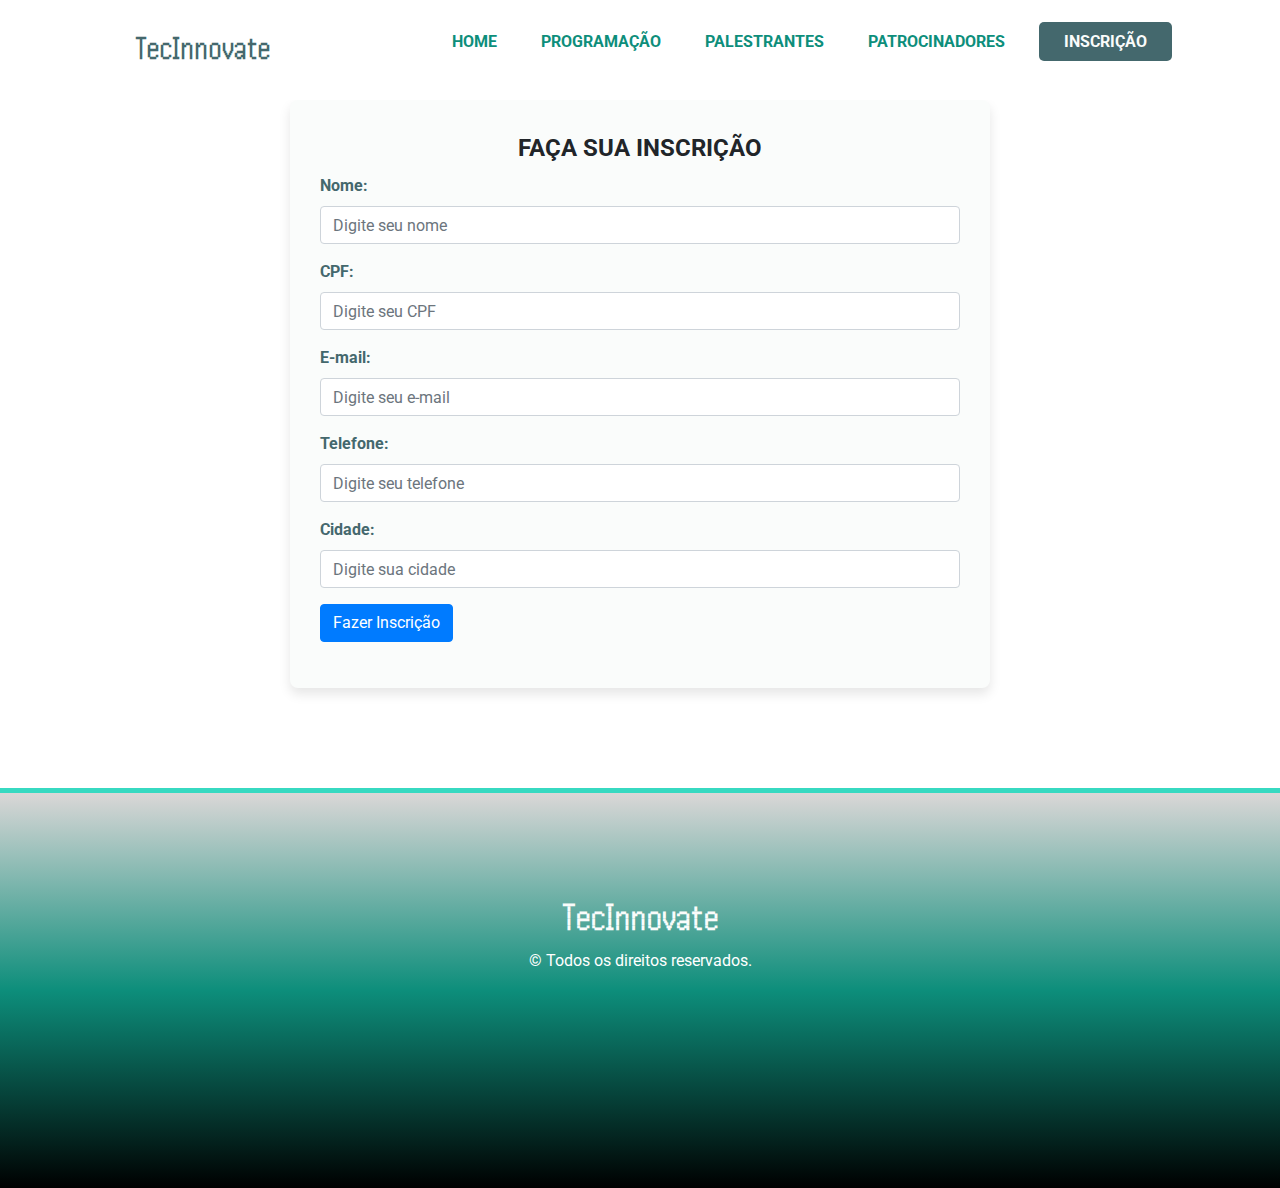
==== inscricao.html @ 3ca56224 "Adicionando novos arquivos e fazendo algumas alterações" ====
<!DOCTYPE html>
<html lang="en">

  <head>
    <meta charset="UTF-8" />
    <meta name="viewport" content="width=device-width, initial-scale=1.0" />
    <meta
      name="description"
      content="Um site de exemplo para inovação tecnologica"
    />
    <meta name="keywords" content="inovação, palestra, html, css" />
    <title>TecInnovate - Inscrição</title>
    <link rel="stylesheet" href="css/estilo.css" />
    <link rel="stylesheet" href="https://stackpath.bootstrapcdn.com/bootstrap/4.5.2/css/bootstrap.min.css">
  </head>

  <body>
        <nav class="navbar">
        <div class="logo">
            <h1><a href="#">TecInnovate</a></h1>
        </div>
        <ul class="menu">
            <li><a href="index.html">Home</a></li>
            <li><a href="programacao.html">Programação</a></li>
            <li><a href="palestrantes.html">Palestrantes</a></li>
            <li><a href="patrocinadores.html">Patrocinadores</a></li>
            <li id="inscricao"><a href="inscricao.html">Inscrição</a></li>
        </ul>
        </nav>
        <main>
            <div class="container">
                <form action="#">
                    <fieldset>
                        <legend>Faça sua Inscrição</legend>
                        <div class="form-group">
                            <label for="nome">Nome:</label>
                            <input type="text" id="nome" class="form-control" placeholder="Digite seu nome">
                        </div>
                        <div class="form-group">
                            <label for="cpf">CPF:</label>
                            <input type="text" id="cpf" class="form-control" placeholder="Digite seu CPF">
                        </div>
                        <div class="form-group">
                            <label for="email">E-mail:</label>
                            <input type="email" id="email" class="form-control" placeholder="Digite seu e-mail">
                        </div>
                        <div class="form-group">
                            <label for="telefone">Telefone:</label>
                            <input type="text" id="telefone" class="form-control" placeholder="Digite seu telefone">
                        </div>
                        <div class="form-group">
                            <label for="cidade">Cidade:</label>
                            <input type="text" id="cidade" class="form-control" placeholder="Digite sua cidade">
                        </div>
                        <div class="form-group">
                            <button type="submit" class="btn btn-primary">Fazer Inscrição</button>
                        </div>
                    </fieldset>
                </form>
            </div>
        </main>
        <footer>
            <div class="rodape">
                <h1 class="agencia">TecInnovate</h1>
                <p style="color: white">&copy; Todos os direitos reservados.</p>
            </div>
        </footer>
  </body>
</html>
---- css/estilo.css ----
@import url('https://fonts.googleapis.com/css2?family=Handjet:wght@100..900&display=swap');
@import url('https://fonts.googleapis.com/css2?family=Handjet:wght@100..900&family=Roboto:ital,wght@0,100;0,300;0,400;0,500;0,700;0,900;1,100;1,300;1,400;1,500;1,700;1,900&display=swap');

:root {
    --cor1: #FAFCFB;
    --cor2: #DAD7D7;
    --cor3: #37D9C1;
    --cor4: #0D8E7B;
    --cor5: #44686D;
}

* {
    box-sizing: border-box;
}

body {
    margin: 0;
    font-family: 'Roboto', sans-serif;
}

.navbar {
    display: flex;
    flex-flow: row wrap;
    height: 100px;
    justify-content: space-between;
    align-items: center;
    background: white;
    position: fixed;
    width: 100%;
}

.logo {
    flex: 20%;
    margin-left: 5%;
    /* border: 1px solid red; */
    text-align: center;
}

.logo h1 a {
    text-decoration: none;
    font-family: 'Handjet', sans-serif;
    font-size: 34px;
    color: var(--cor5);
}

.menu {
    flex: 70%;
    margin-right: 5%;
    text-align: right;
    /* border: 1px solid deeppink; */
    padding: 20px;
}

.menu li {
    display: inline-block;
    list-style: none;
    font-weight: bold;
}

.menu a {
    text-decoration: none;
    text-transform: uppercase;
    color: var(--cor4);
    text-align: right;
    margin: 10px;
    padding: 10px;

}

.menu a:hover {
    color: var(--cor3);
    border-top: 2px solid var(--cor4);
}

#inscricao  a {
    background: var(--cor5);
    padding: 10px 25px;
    color: var(--cor1);
    border-radius: 5px;
    border: none;
}

#inscricao  a:hover {
    background: var(--cor3);
}

.header {
    display: flex;
    flex-flow: row wrap;
    justify-content: center;
    align-items: center;
    background: var(--cor1);
    padding-top: 100px;
}

.headline {
    /* border: 1px solid black; */
    flex: 40%;
    margin-left: 10%;
}

.headline h2 {
    font-weight: bold;
    font-size: 20px;
    color: var(--cor4);
    padding: 0;
    margin: 0;
}

.headline p {
    color: var(--cor1);
    text-align: left;
}

.participar-btn {
    background: var(--cor5);
    display: inline-block;
    color: var(--cor1);
    padding: 20px;
    text-decoration: none;
    border-radius: 5px;
    font-weight: bold;
    text-transform: uppercase;
}

.participar-btn:hover {
    background: var(--cor3);
}

.img-headline {
    margin-right: 5%;
    flex: 40%;
    /* border: 1px solid red; */
    text-align: center;
}

.conteudo {
    display: flex;
    flex-flow: row wrap;
    background: #fff;
    height: 600px;
    justify-content: center;
    align-items: center;
    padding-top: 100px;
}

.conteudo-img {
    flex: 40%;
    margin-left: 10%;
    /* border: 1px solid rebeccapurple; */
    text-align: center;
}

.conteudo-text {
    flex: 40%;
    margin-right: 10%;
    /* border: 1px solid brown; */
    text-align: right;
    color: var(--cor5);

}

.conteudo-text h2 {
    font-size: 35px;
    color: var(--cor4);
    text-align: center
}

.conteudo-btn {
    text-decoration: none;
    text-transform: uppercase;
    background-color: #0D8E7B;
    padding: 20px;
    border-radius: 5px;
    color: var(--cor1);
    font-weight: bold;
    display: inline-block;
}

.conteudo-btn:hover {
    background-color: var(--cor3);
}

footer {
    margin-top: 100px;
    height: 400px;
    background-image: linear-gradient(180deg, var(--cor2), var(--cor4), black);
    text-align: center;
    border-top: 5px solid var(--cor3);
    width: 100%;
}

.rodape {
    padding: 100px;
}

.agencia {
    font-family: 'Handjet', sans-serif;
    color: var(--cor1);
}

form {
    background-color: var(--cor1);
    border-radius: 8px;
    padding: 30px;
    box-shadow: 0 6px 12px rgba(0,0,0,0.1);
    max-width: 700px;
    margin: 0 auto;
}

fieldset {
    border: none;
}

legend {
    font-size: 1.8rem;
    color: #0D8E7B;
    margin-bottom: 20px;
    text-align: center;
    text-transform: uppercase;
    font-weight: bold;
}

.form-group label {
    font-weight: bold;
    color: var(--cor5);
}

.form-control {
    border-color: var(--cor3);
    border-radius: 0.25rem;
    box-shadow: none;
}

.form-control:focus {
    border-color: var(--cor4);
    box-shadow: 0 0 0 0.2rem rgba(61, 207, 181, 0.25);
}

.btn .btn-primary {
    background-color: var(--cor4);
    border-color: var(--cor4);
    font-size: 1.1rem;
}

.btn-primary:hover {
    background-color: var(--cor3);
    border-color: var(--cor3);
}

.form-control::placeholder {
    color: var(--cor5);
    opacity: 1; /* Firefox */
}
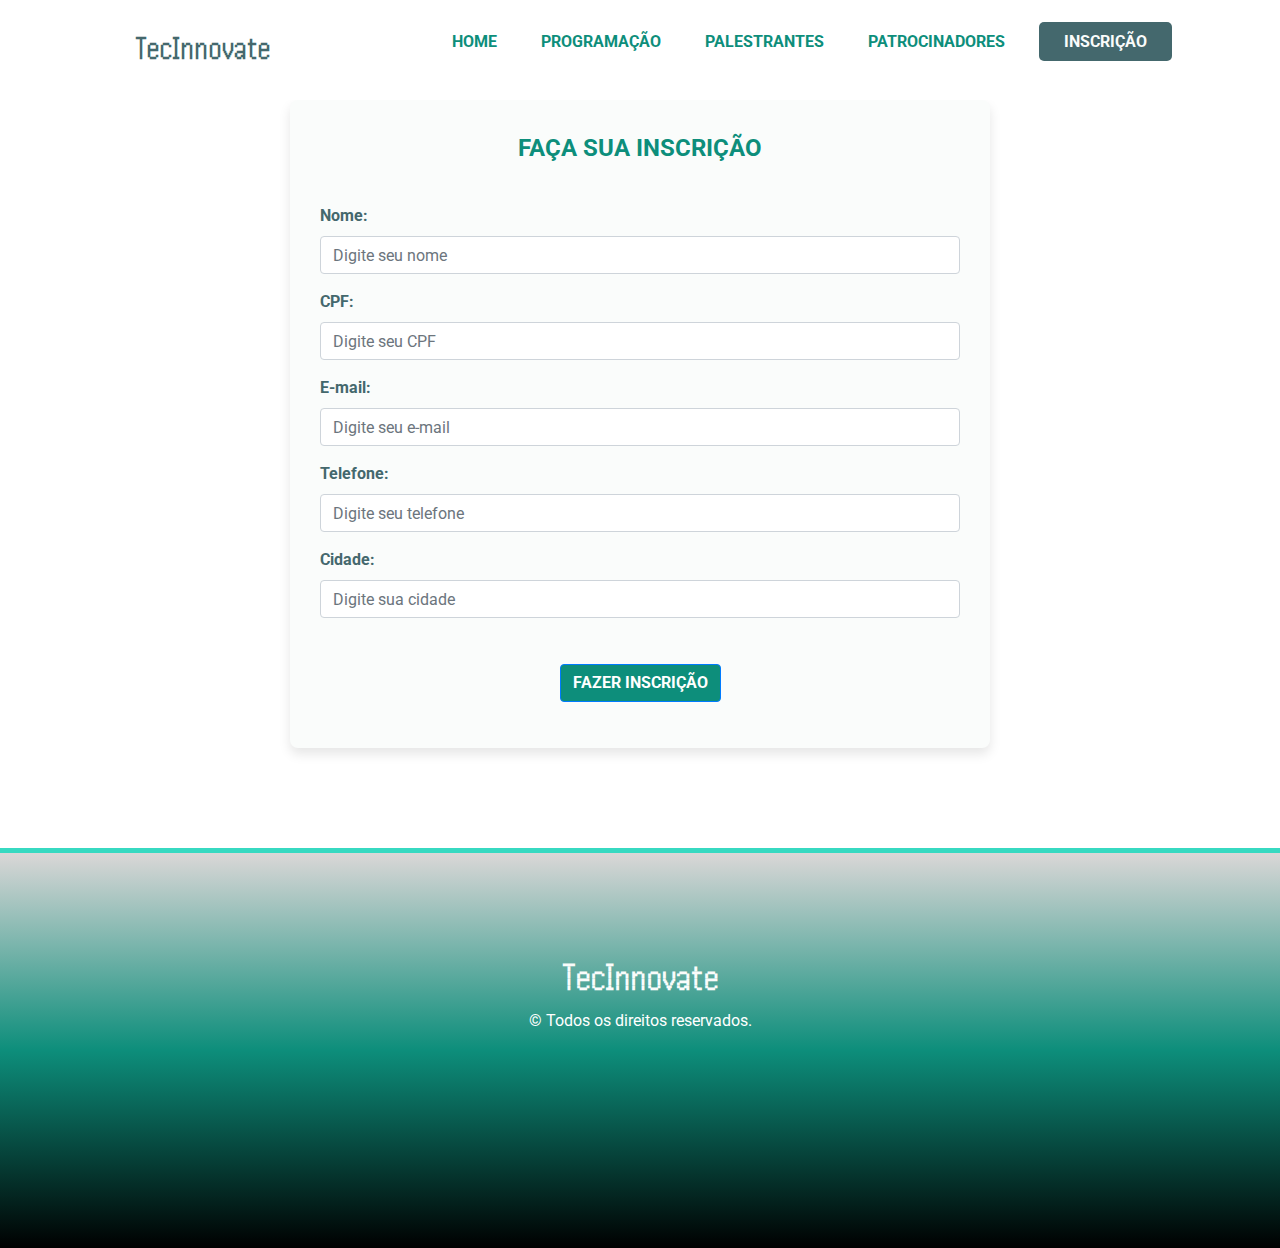
==== commit cccc8032: "Adicionando novos elementos" ====
--- a/inscricao.html
+++ b/inscricao.html
@@ -31,7 +31,7 @@
             <div class="container">
                 <form action="#">
                     <fieldset>
-                        <legend>Faça sua Inscrição</legend>
+                        <legend style="color: var(--cor4); padding-bottom: 30px;">Faça sua Inscrição</legend>
                         <div class="form-group">
                             <label for="nome">Nome:</label>
                             <input type="text" id="nome" class="form-control" placeholder="Digite seu nome">
@@ -52,8 +52,8 @@
                             <label for="cidade">Cidade:</label>
                             <input type="text" id="cidade" class="form-control" placeholder="Digite sua cidade">
                         </div>
-                        <div class="form-group">
-                            <button type="submit" class="btn btn-primary">Fazer Inscrição</button>
+                        <div style="display: flex; justify-content: center; padding-top: 30px" class="form-group" id="btn-inscicao">
+                            <button style="background-color: var(--cor4); text-transform: uppercase; font-weight: bold;" type="submit" class="btn btn-primary">Fazer Inscrição</button>
                         </div>
                     </fieldset>
                 </form>
--- a/css/estilo.css
+++ b/css/estilo.css
@@ -253,4 +253,71 @@
     opacity: 1; /* Firefox */
 }
 
-
+#patrocinadores-card h2{
+    font-family: 'Handjet', sans-serif;
+    font-size: 34px;
+    color: var(--cor4);
+}
+
+#patrocinadores-card p {
+    text-align: justify;
+    color: var(--cor5);
+}
+
+#patrocinador1 {
+    display: flex; 
+    justify-content: center; 
+    align-items: center; 
+    padding-top: 150px;
+}
+
+#patrocinador2 {
+    display: flex; 
+    justify-content: center; 
+    align-items: center;
+    padding-top: 20px;
+}
+
+#patrocinador3 {
+    display: flex; 
+    justify-content: center; 
+    align-items: center;
+    padding-top: 20px;
+}
+
+#patrocinador4 {
+    display: flex; 
+    justify-content: center; 
+    align-items: center;
+    padding-top: 20px;
+}
+
+#patrocinador5 {
+    display: flex; 
+    justify-content: center; 
+    align-items: center;
+    padding-top: 20px;
+}
+
+.text-patrocinador {
+    flex: 40%;
+    margin-left: 10%;
+}
+
+.img-patrocinador {
+    flex: 40%;
+    margin-right: 10%;
+    text-align: center;
+}
+
+.text-patrocinador-inverso {
+    flex: 40%;
+    margin-right: 10%;
+}
+
+.img-patrocinador-inverso {
+    flex: 40%;
+    margin-left: 10%;
+    text-align: center;
+}
+
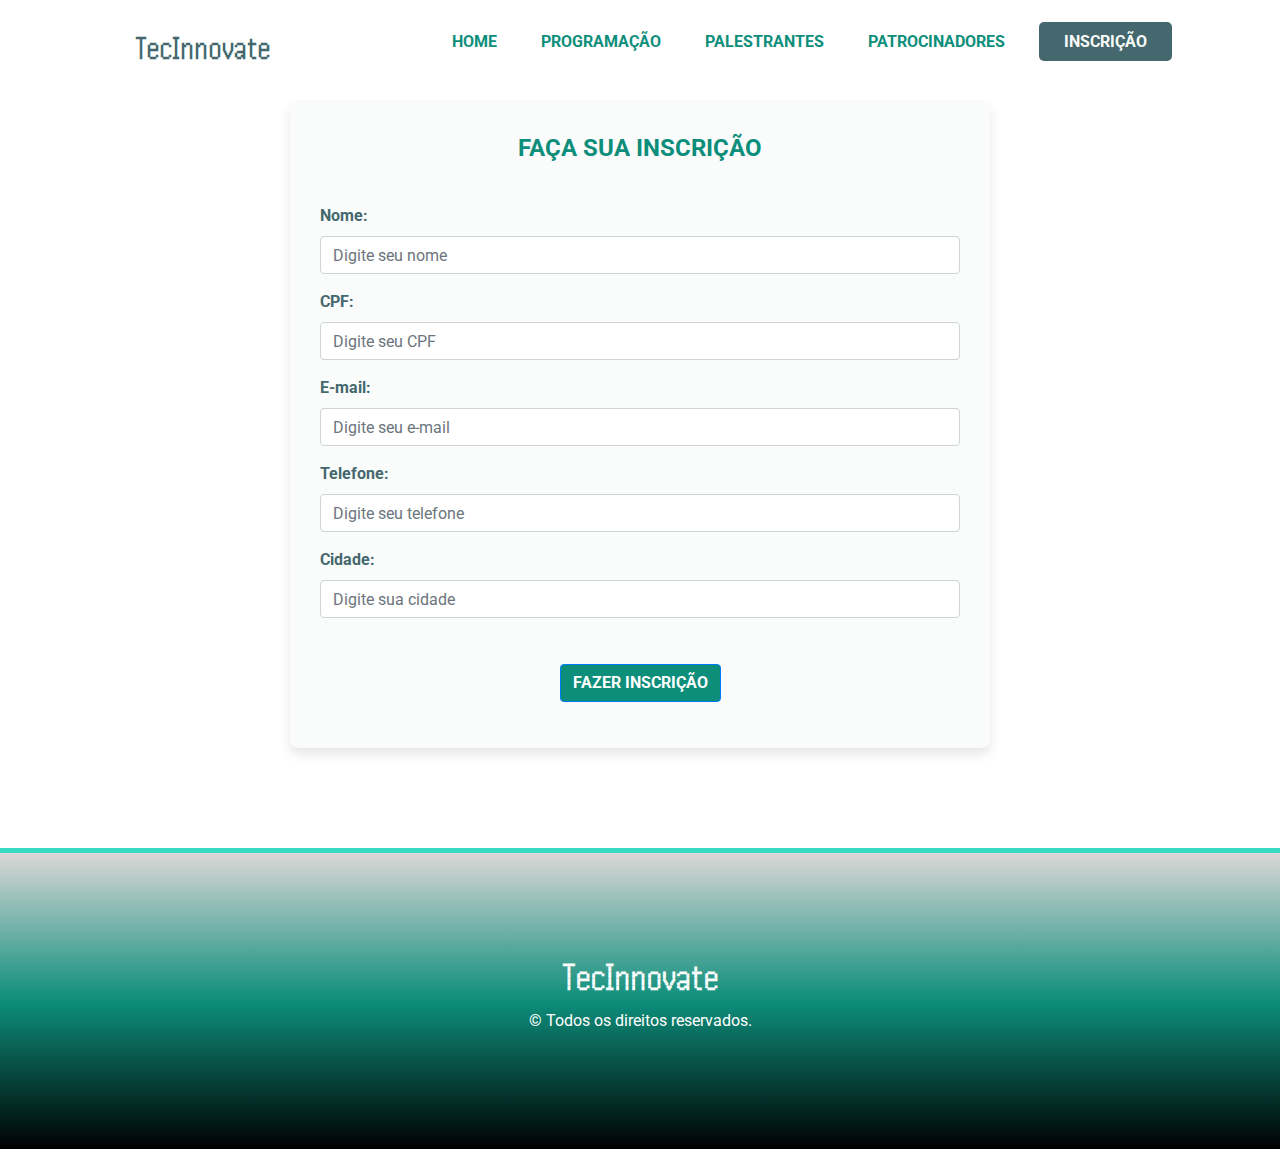
==== commit 7c893e13: "adicionando novos elementos" ====
--- a/inscricao.html
+++ b/inscricao.html
@@ -17,14 +17,14 @@
   <body>
         <nav class="navbar">
         <div class="logo">
-            <h1><a href="#">TecInnovate</a></h1>
+            <h1><a href="index.html">TecInnovate</a></h1>
         </div>
         <ul class="menu">
-            <li><a href="index.html">Home</a></li>
-            <li><a href="programacao.html">Programação</a></li>
-            <li><a href="palestrantes.html">Palestrantes</a></li>
-            <li><a href="patrocinadores.html">Patrocinadores</a></li>
-            <li id="inscricao"><a href="inscricao.html">Inscrição</a></li>
+            <li style="text-decoration: none;" ><a href="index.html">Home</a></li>
+            <li style="text-decoration: none;" ><a href="programacao.html">Programação</a></li>
+            <li style="text-decoration: none;" ><a href="palestrantes.html">Palestrantes</a></li>
+            <li style="text-decoration: none;" ><a href="patrocinadores.html">Patrocinadores</a></li>
+            <li style="text-decoration: none;" id="inscricao"><a href="inscricao.html">Inscrição</a></li>
         </ul>
         </nav>
         <main>
--- a/css/estilo.css
+++ b/css/estilo.css
@@ -183,7 +183,7 @@
 
 footer {
     margin-top: 100px;
-    height: 400px;
+    /* height: 400px; */
     background-image: linear-gradient(180deg, var(--cor2), var(--cor4), black);
     text-align: center;
     border-top: 5px solid var(--cor3);
@@ -321,3 +321,23 @@
     text-align: center;
 }
 
+::-webkit-scrollbar {
+    width: 15px;
+    background-color: var(--cor4);
+}
+
+::-webkit-scrollbar-thumb {
+    background-color: #37D9C1;
+    border-radius: 6px;
+}
+
+.container-carousel {
+    background-color: #44686D;
+}
+
+#text-carossel {
+    position: absolute;
+    left: 60%;
+    bottom: 25%;
+    text-align: justify;
+}
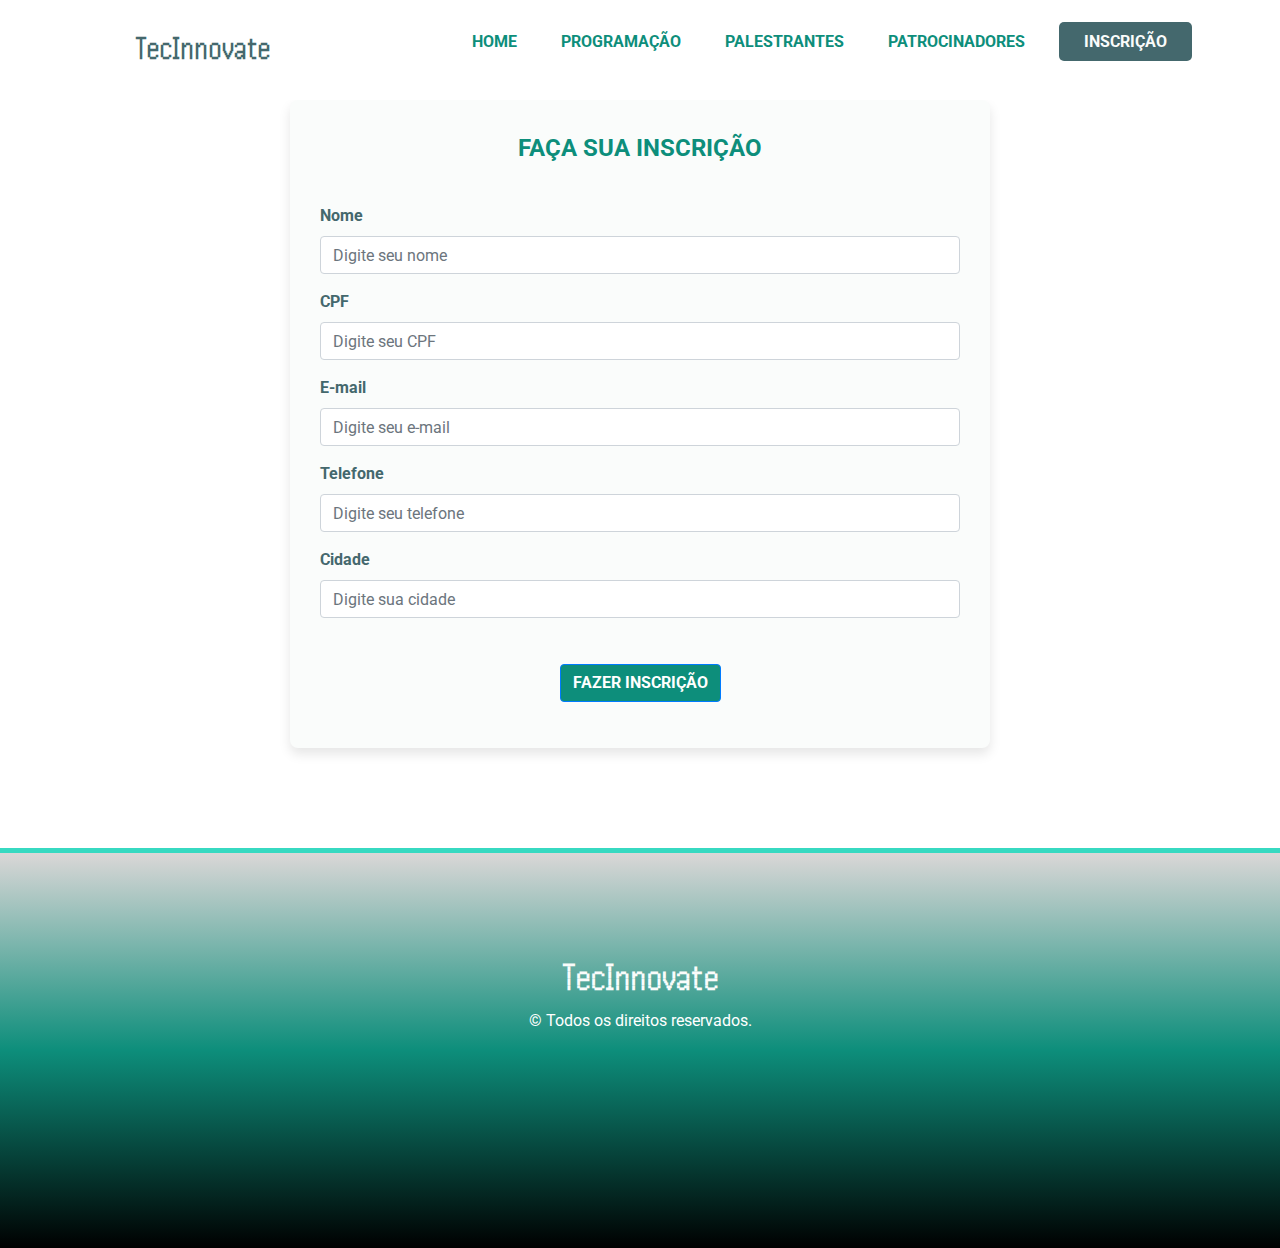
==== commit c012a392: "Subindo arquivos para branch Isaias" ====
--- a/inscricao.html
+++ b/inscricao.html
@@ -17,14 +17,14 @@
   <body>
         <nav class="navbar">
         <div class="logo">
-            <h1><a href="index.html">TecInnovate</a></h1>
+            <h1><a href="index.htm">TecInnovate</a></h1>
         </div>
         <ul class="menu">
-            <li style="text-decoration: none;" ><a href="index.html">Home</a></li>
-            <li style="text-decoration: none;" ><a href="programacao.html">Programação</a></li>
-            <li style="text-decoration: none;" ><a href="palestrantes.html">Palestrantes</a></li>
-            <li style="text-decoration: none;" ><a href="patrocinadores.html">Patrocinadores</a></li>
-            <li style="text-decoration: none;" id="inscricao"><a href="inscricao.html">Inscrição</a></li>
+            <li><a style="text-decoration: none;" href="index.html">Home</a></li>
+            <li><a style="text-decoration: none;" href="programacao.html">Programação</a></li>
+            <li><a style="text-decoration: none;" href="palestrantes.html">Palestrantes</a></li>
+            <li><a style="text-decoration: none;" href="patrocinadores.html">Patrocinadores</a></li>
+            <li style="text-decoration: none;" id="inscricao"><a style="text-decoration: none;" href="inscricao.html">Inscrição</a></li>
         </ul>
         </nav>
         <main>
@@ -33,23 +33,23 @@
                     <fieldset>
                         <legend style="color: var(--cor4); padding-bottom: 30px;">Faça sua Inscrição</legend>
                         <div class="form-group">
-                            <label for="nome">Nome:</label>
+                            <label for="nome">Nome</label>
                             <input type="text" id="nome" class="form-control" placeholder="Digite seu nome">
                         </div>
                         <div class="form-group">
-                            <label for="cpf">CPF:</label>
+                            <label for="cpf">CPF</label>
                             <input type="text" id="cpf" class="form-control" placeholder="Digite seu CPF">
                         </div>
                         <div class="form-group">
-                            <label for="email">E-mail:</label>
+                            <label for="email">E-mail</label>
                             <input type="email" id="email" class="form-control" placeholder="Digite seu e-mail">
                         </div>
                         <div class="form-group">
-                            <label for="telefone">Telefone:</label>
+                            <label for="telefone">Telefone</label>
                             <input type="text" id="telefone" class="form-control" placeholder="Digite seu telefone">
                         </div>
                         <div class="form-group">
-                            <label for="cidade">Cidade:</label>
+                            <label for="cidade">Cidade</label>
                             <input type="text" id="cidade" class="form-control" placeholder="Digite sua cidade">
                         </div>
                         <div style="display: flex; justify-content: center; padding-top: 30px" class="form-group" id="btn-inscicao">
--- a/css/estilo.css
+++ b/css/estilo.css
@@ -9,8 +9,13 @@
     --cor5: #44686D;
 }
 
+/* Estilização universal
+------------------------------- */
+
 * {
     box-sizing: border-box;
+    margin: 0;
+    padding: 0;
 }
 
 body {
@@ -48,7 +53,7 @@
     margin-right: 5%;
     text-align: right;
     /* border: 1px solid deeppink; */
-    padding: 20px;
+    /* padding: 20px; */
 }
 
 .menu li {
@@ -72,18 +77,6 @@
     border-top: 2px solid var(--cor4);
 }
 
-#inscricao  a {
-    background: var(--cor5);
-    padding: 10px 25px;
-    color: var(--cor1);
-    border-radius: 5px;
-    border: none;
-}
-
-#inscricao  a:hover {
-    background: var(--cor3);
-}
-
 .header {
     display: flex;
     flex-flow: row wrap;
@@ -121,6 +114,7 @@
     border-radius: 5px;
     font-weight: bold;
     text-transform: uppercase;
+    margin-top: 20px;
 }
 
 .participar-btn:hover {
@@ -163,7 +157,8 @@
 .conteudo-text h2 {
     font-size: 35px;
     color: var(--cor4);
-    text-align: center
+    text-align: center;
+    padding-bottom: 10px;
 }
 
 .conteudo-btn {
@@ -175,15 +170,31 @@
     color: var(--cor1);
     font-weight: bold;
     display: inline-block;
+    margin-top: 20px;
 }
 
 .conteudo-btn:hover {
     background-color: var(--cor3);
 }
 
+#inscricao a {
+    background: var(--cor5);
+    padding: 10px 25px;
+    color: var(--cor1);
+    border-radius: 5px;
+    border: none;
+}
+
+#inscricao a:hover {
+    background: var(--cor3);
+}
+
+/* rodapé
+----------------------------- */
+
 footer {
     margin-top: 100px;
-    /* height: 400px; */
+    height: 400px;
     background-image: linear-gradient(180deg, var(--cor2), var(--cor4), black);
     text-align: center;
     border-top: 5px solid var(--cor3);
@@ -198,12 +209,15 @@
     font-family: 'Handjet', sans-serif;
     color: var(--cor1);
 }
+
+/* Seção inscrição
+--------------------------------- */
 
 form {
     background-color: var(--cor1);
     border-radius: 8px;
     padding: 30px;
-    box-shadow: 0 6px 12px rgba(0,0,0,0.1);
+    box-shadow: 0 6px 12px rgba(0, 0, 0, 0.1);
     max-width: 700px;
     margin: 0 auto;
 }
@@ -250,10 +264,35 @@
 
 .form-control::placeholder {
     color: var(--cor5);
-    opacity: 1; /* Firefox */
-}
-
-#patrocinadores-card h2{
+    opacity: 1;
+    /* Firefox */
+}
+
+/* Seção palestrantes
+---------------------------------------------- */
+
+.container-carrosel {
+    display: flex;
+    justify-content: center;
+    align-items: center;
+    width: 100vw;
+    padding-top: 70px;
+}
+
+#carouselExampleCaptions {
+    max-width: 700px;
+    max-height: 580px;
+    text-align: center
+}
+
+.d-block .w-100 {
+    width: 600px;
+}
+
+/* Seção Patrocinador
+------------------------------------ */
+
+#patrocinadores-card h2 {
     font-family: 'Handjet', sans-serif;
     font-size: 34px;
     color: var(--cor4);
@@ -265,36 +304,36 @@
 }
 
 #patrocinador1 {
-    display: flex; 
-    justify-content: center; 
-    align-items: center; 
+    display: flex;
+    justify-content: center;
+    align-items: center;
     padding-top: 150px;
 }
 
 #patrocinador2 {
-    display: flex; 
-    justify-content: center; 
+    display: flex;
+    justify-content: center;
     align-items: center;
     padding-top: 20px;
 }
 
 #patrocinador3 {
-    display: flex; 
-    justify-content: center; 
+    display: flex;
+    justify-content: center;
     align-items: center;
     padding-top: 20px;
 }
 
 #patrocinador4 {
-    display: flex; 
-    justify-content: center; 
+    display: flex;
+    justify-content: center;
     align-items: center;
     padding-top: 20px;
 }
 
 #patrocinador5 {
-    display: flex; 
-    justify-content: center; 
+    display: flex;
+    justify-content: center;
     align-items: center;
     padding-top: 20px;
 }
@@ -319,25 +358,4 @@
     flex: 40%;
     margin-left: 10%;
     text-align: center;
-}
-
-::-webkit-scrollbar {
-    width: 15px;
-    background-color: var(--cor4);
-}
-
-::-webkit-scrollbar-thumb {
-    background-color: #37D9C1;
-    border-radius: 6px;
-}
-
-.container-carousel {
-    background-color: #44686D;
-}
-
-#text-carossel {
-    position: absolute;
-    left: 60%;
-    bottom: 25%;
-    text-align: justify;
-}
+}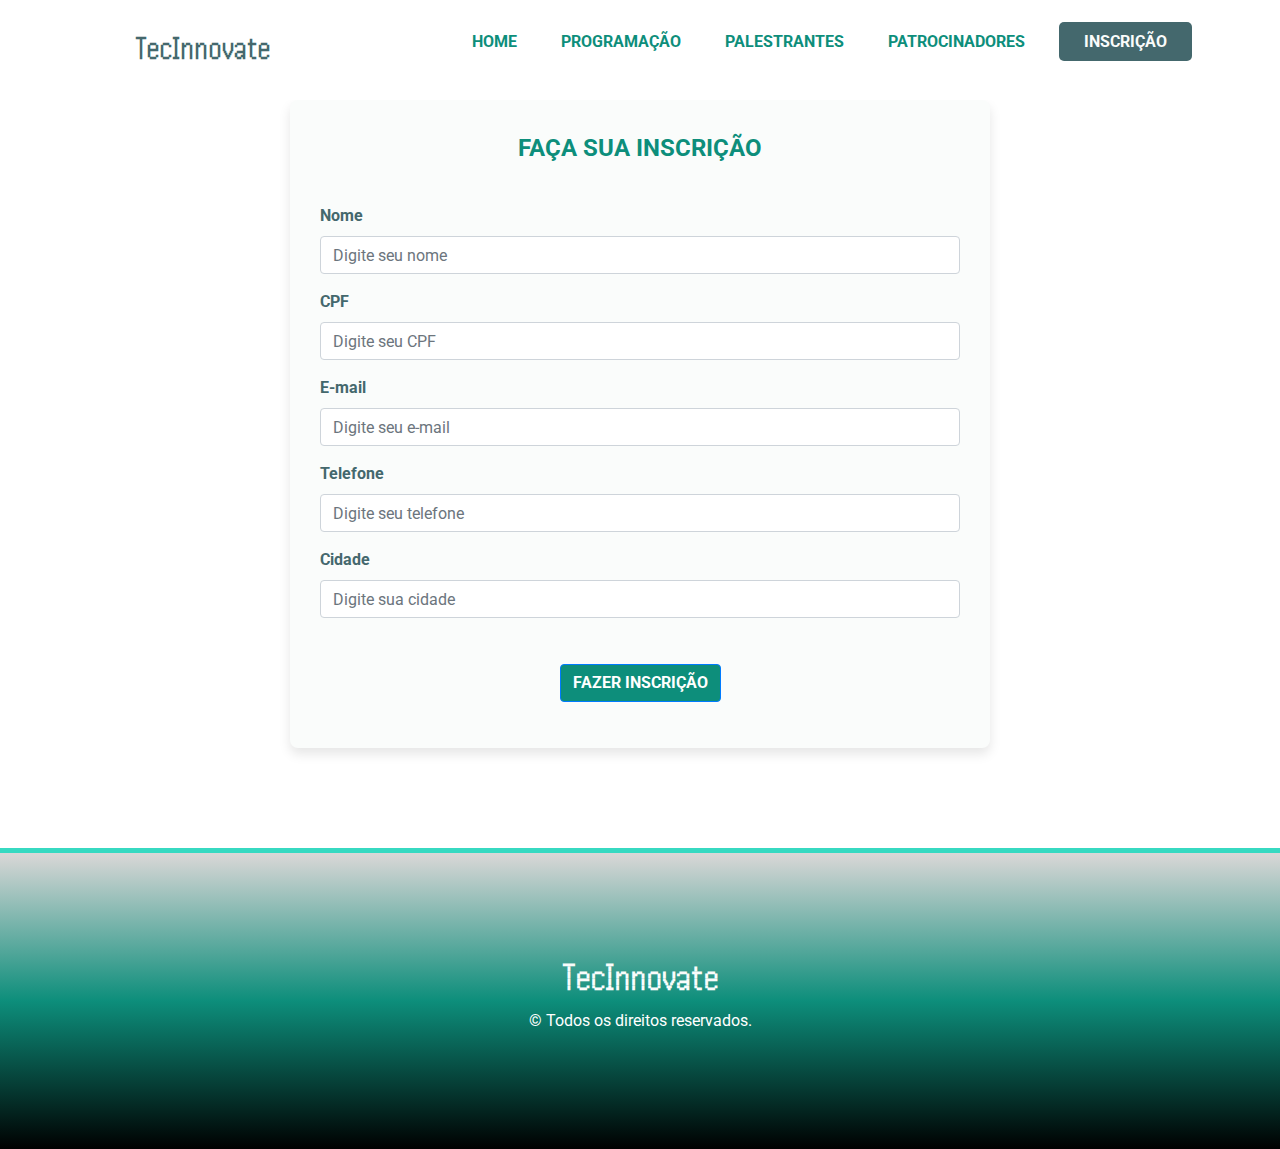
==== commit 377579a8: "Merge branch 'main' into isaias" ====
--- a/inscricao.html
+++ b/inscricao.html
@@ -17,6 +17,7 @@
   <body>
         <nav class="navbar">
         <div class="logo">
+          
             <h1><a href="index.htm">TecInnovate</a></h1>
         </div>
         <ul class="menu">
@@ -25,6 +26,7 @@
             <li><a style="text-decoration: none;" href="palestrantes.html">Palestrantes</a></li>
             <li><a style="text-decoration: none;" href="patrocinadores.html">Patrocinadores</a></li>
             <li style="text-decoration: none;" id="inscricao"><a style="text-decoration: none;" href="inscricao.html">Inscrição</a></li>
+
         </ul>
         </nav>
         <main>
--- a/css/estilo.css
+++ b/css/estilo.css
@@ -194,7 +194,7 @@
 
 footer {
     margin-top: 100px;
-    height: 400px;
+    /* height: 400px; */
     background-image: linear-gradient(180deg, var(--cor2), var(--cor4), black);
     text-align: center;
     border-top: 5px solid var(--cor3);
@@ -358,4 +358,24 @@
     flex: 40%;
     margin-left: 10%;
     text-align: center;
-}+
+::-webkit-scrollbar {
+    width: 15px;
+    background-color: var(--cor4);
+}
+
+::-webkit-scrollbar-thumb {
+    background-color: #37D9C1;
+    border-radius: 6px;
+}
+
+.container-carousel {
+    background-color: #44686D;
+}
+
+#text-carossel {
+    position: absolute;
+    left: 60%;
+    bottom: 25%;
+    text-align: justify;
+}
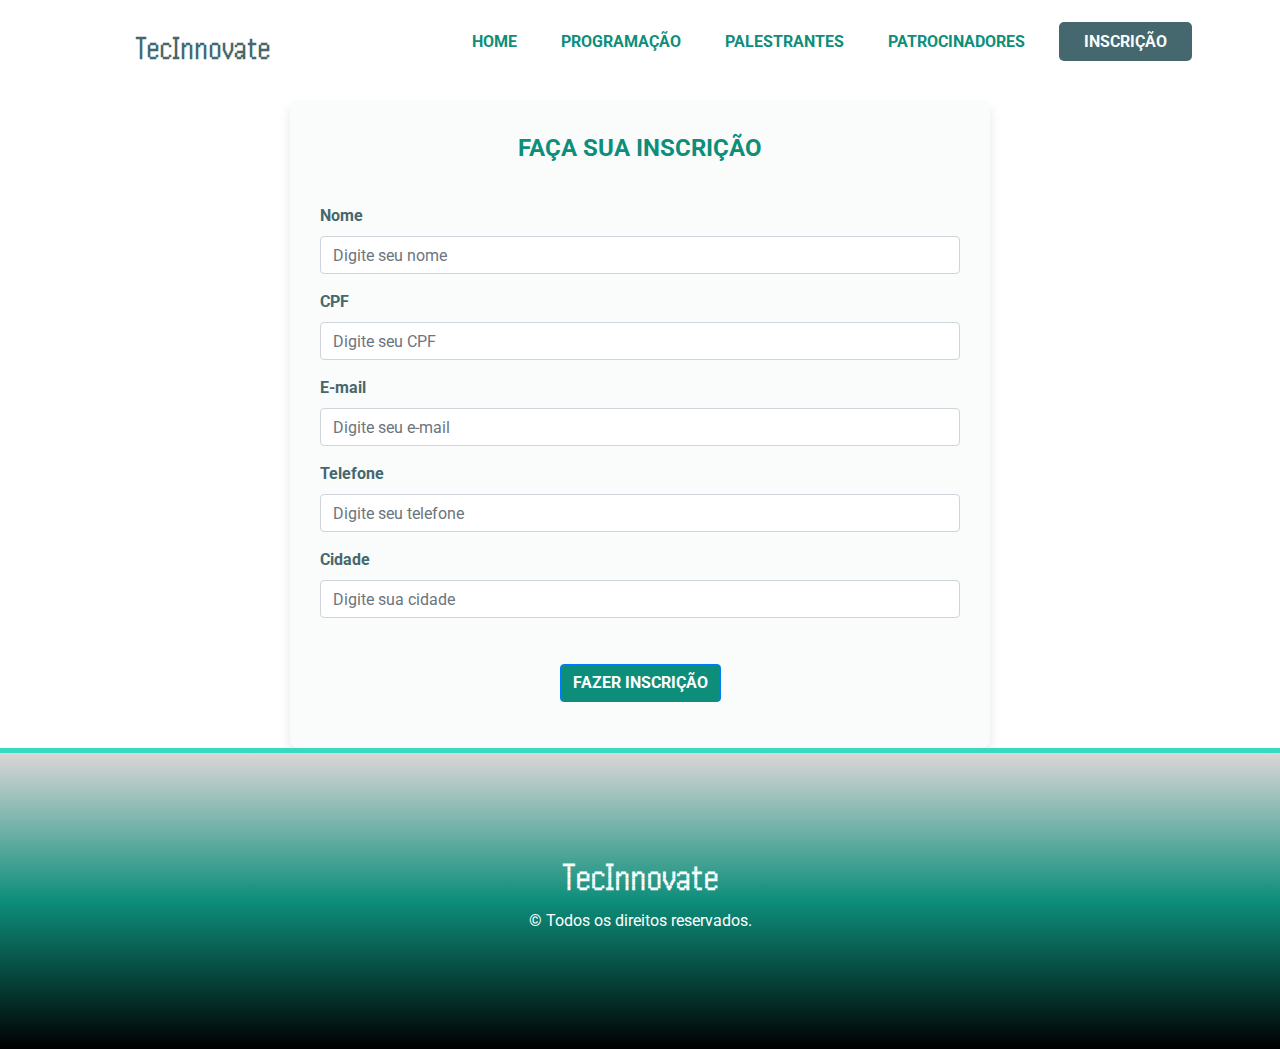
==== commit f7736fb5: "Adicionando icon na guia do navegador" ====
--- a/inscricao.html
+++ b/inscricao.html
@@ -11,6 +11,7 @@
     <meta name="keywords" content="inovação, palestra, html, css" />
     <title>TecInnovate - Inscrição</title>
     <link rel="stylesheet" href="css/estilo.css" />
+    <link rel="icon" href="img/code-slash.svg">
     <link rel="stylesheet" href="https://stackpath.bootstrapcdn.com/bootstrap/4.5.2/css/bootstrap.min.css">
   </head>
 
--- a/css/estilo.css
+++ b/css/estilo.css
@@ -193,7 +193,7 @@
 ----------------------------- */
 
 footer {
-    margin-top: 100px;
+    /* margin-top: 100px; */
     /* height: 400px; */
     background-image: linear-gradient(180deg, var(--cor2), var(--cor4), black);
     text-align: center;
@@ -296,6 +296,7 @@
     font-family: 'Handjet', sans-serif;
     font-size: 34px;
     color: var(--cor4);
+    padding-bottom: 20px;
 }
 
 #patrocinadores-card p {
@@ -358,7 +359,7 @@
     flex: 40%;
     margin-left: 10%;
     text-align: center;
-
+}
 ::-webkit-scrollbar {
     width: 15px;
     background-color: var(--cor4);
@@ -369,13 +370,140 @@
     border-radius: 6px;
 }
 
-.container-carousel {
-    background-color: #44686D;
-}
-
-#text-carossel {
+.conteudo-palestrante {
+    margin: 0 auto;
+    width: 900px;
+    padding-top: 120px;
+}
+
+.conteudo-palestrante section {
+    display: flex;
+    align-items: center;
+    justify-content: space-between;
+    padding-bottom: 80px;
+}
+
+.img-palestrante {
+    width: 440px;
+    float: left;
+}
+
+.img-palestrante img {
+    border-radius: 20px;
+    border: 5px solid #0D8E7B;
+    box-shadow: -11px 19px 20px 0px;
+}
+
+.text-palestrante {
+    float: right;
+    width: 440px;
+}
+
+.text-palestrante h2 {
+    padding-bottom: 20px;
+    font-weight: bold;
+    color: var(--cor4);
+    font-family: 'Handjet', sans-serif;
+}
+
+.text-palestrante p {
+    text-align: justify;
+    font-size: 18px;
+}
+
+#cabecalho {
+    position: fixed;
+}
+
+.linha {
+    clear: both;
+    padding-top: 120px;
+    width: 50%;
+    height: 100vh;
+    border: 5px solid var(--cor3);
+}
+
+.container-programacao {
+    padding: 20px 0;
+}
+
+.timeline {
+    position: relative;
+    margin: 0 auto;
+    width: 90%;
+}
+
+.timeline ul li {
+    display: flex;
+    flex-direction: row;
+    align-items: center;
+    margin-bottom: 50px;
+    list-style-type: none;
+}
+
+.timeline ul li .content {
+    width: 50%;
+    padding: 0 20px;
+}
+
+
+.timeline ul li .date {
+    width: 50%;
+    padding: 0 20px;
+    font-weight: normal;
+}
+
+.timeline ul li:nth-child(even) {
+    flex-direction: row-reverse;
+}
+
+.timeline ul li:nth-child(even) .date h4 {
+    text-align: center;
+}
+
+.timeline ul li .content h3 {
+    padding: 10px 20px;
+    background-color: var(--cor4);
+    margin-bottom: 0;
+    text-align: center;
+    border-top-left-radius: 10px;
+    border-top-right-radius: 10px;
+    color: var(--cor1);
+    font-family:'Handjet', sans-serif;
+}
+
+.timeline ul li .content p {
+    padding: 10px 20px;
+    background-color: #e1d9ec;
+    margin-top: 0;
+    text-align: center;
+    border-bottom-left-radius: 10px;
+    border-bottom-right-radius: 10px;
+}
+
+.timeline ul li .date h4 {
+    text-align: center;
+    font-family: 'Handjet', sans-serif;
+    font-size: 2em;
+    font-weight: bold;
+    color: #0D8E7B;
+}
+
+.timeline::before {
+    content: "";
     position: absolute;
-    left: 60%;
-    bottom: 25%;
-    text-align: justify;
-}
+    height: 100%;
+    width: 3px;
+    left: 50%;
+    background-color: #333333;
+}
+
+.point {
+    min-width: 20px;
+    min-height: 20px;
+    background-color: var(--cor3);
+    border-radius: 100%;
+    border: 3px #333333 solid;
+    position: relative;
+    right: 15px;
+}